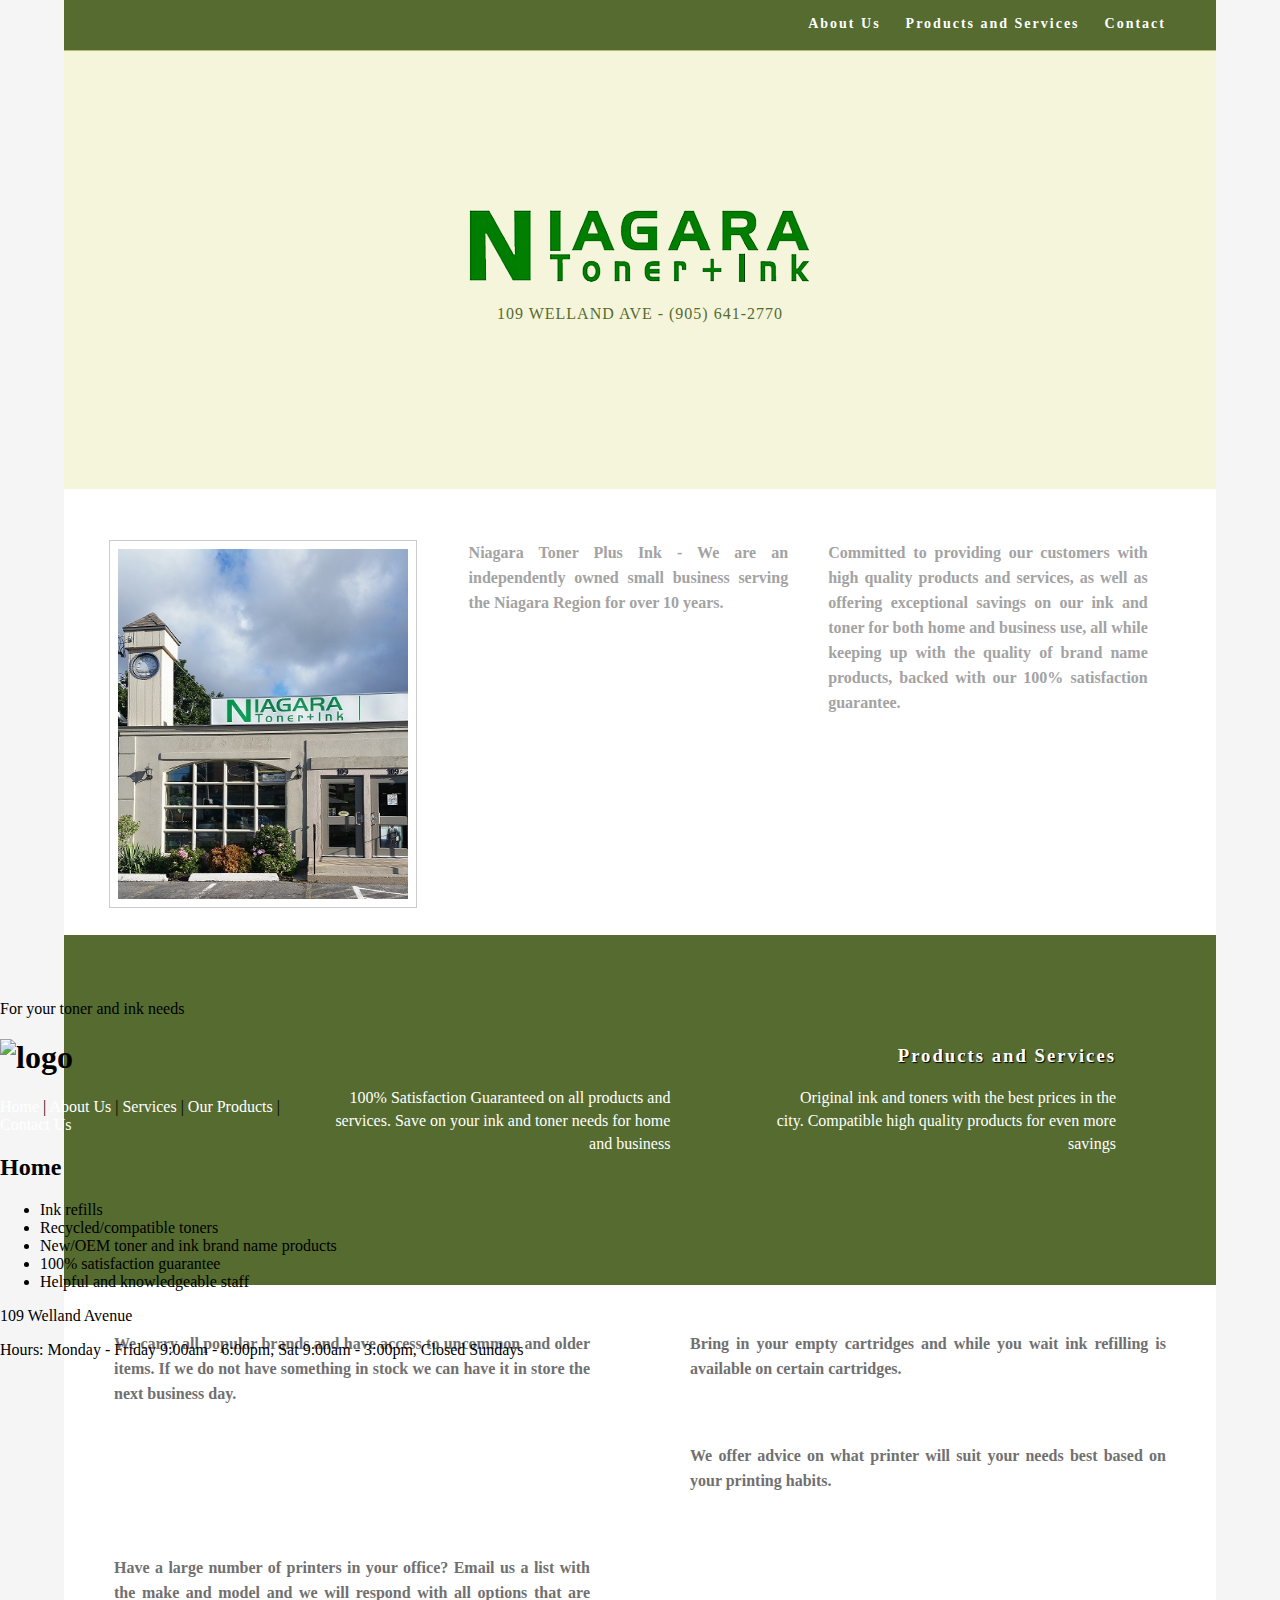
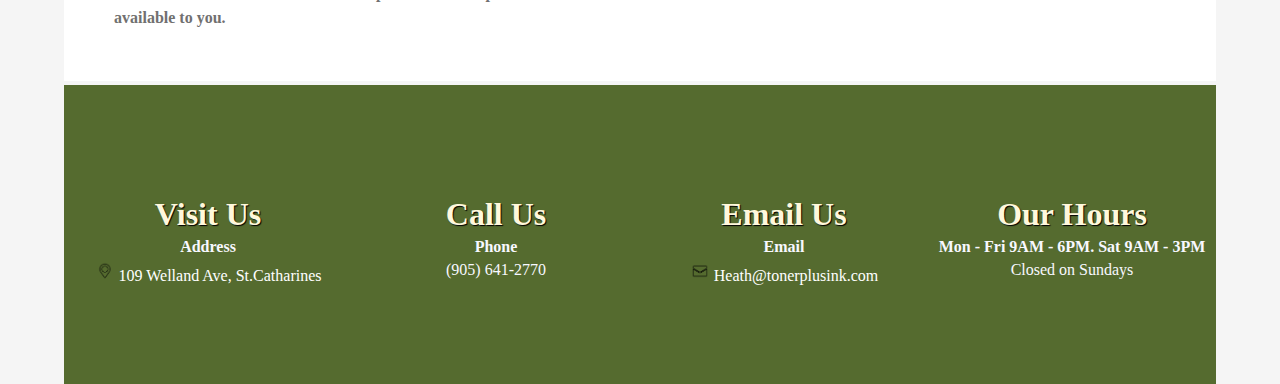
==== index.html @ 744c9a88 "update 2" ====
<!doctype html>
<html lang="en-US">
<head>
<meta charset="utf-8">
<meta http-equiv="X-UA-Compatible" content="IE=edge">
<meta name="viewport" content="width=device-width, initial-scale=1">
<title>Niagara Toner Plus Ink</title>
<link href="css/singlePageTemplate.css" rel="stylesheet" type="text/css">
<script>var __adobewebfontsappname__="dreamweaver"</script>
<script src="http://use.edgefonts.net/source-sans-pro:n2:default.js" type="text/javascript"></script>

      <script src="https://oss.maxcdn.com/html5shiv/3.7.2/html5shiv.min.js"></script>
      <script src="https://oss.maxcdn.com/respond/1.4.2/respond.min.js"></script>
    
</head>
<body>


<div class="container"> 
  <header> 
<nav>
   

      <ul>
        <li><a href="#hero">About Us</a></li>
        <li><a href="#about">Products and Services</a></li>
        <li> <a href="#contact">Contact</a></li>
       </ul>
    </nav>
 </header>  

 
  <section class="hero" id="hero">
    <h1 class="hero_header"><img alt="Niagara Toner Plus Ink Logo" src="niagaratonerplusinklogo.png"></h1>
    <p class="tagline">109 Welland Ave - (905) 641-2770</p>
  </section>
  

  <section class="about" id="about">
    
    <p class="text_column"> <img src="niagaratonerstorefront.jpg" alt="Niagara Toner Plus Ink Store Front" 

width="290" height="350" class="cards"/> </p>
    <p class="text_column">Niagara Toner Plus Ink - We are an independently owned small business serving the 

Niagara Region for over 10 years.</p>
    <p class="text_column">Committed to providing our customers with high quality products and services, as well 

as offering exceptional savings on our ink and toner for both home and business use, all while keeping up with the 

quality of brand name products, backed with our 100% satisfaction guarantee.</p>
  </section>
  
 
  <section class="banner">
    <h3 class="parallax">Products and Services</h3>
    <p class="parallax_description">Original ink and toners with the best prices in the city. Compatible high 

quality products for even more savings</p>
 <p class="parallax_description">100% Satisfaction Guaranteed on all products and services. Save on your ink and 

toner needs for home and business</p>
  </section>
  
  <footer>
    <article class="footer_column">
    
      <p>We carry all popular brands and have access to uncommon and older items. If we do not have something in 

stock we can have it in store the next business day.</p>
    </article>

<article class="footer_column">
    
      <p>Bring in your empty cartridges and while you wait ink refilling is available on certain cartridges. </p>
    </article>

<article class="footer_column">
     
      <p>We offer advice on what printer will suit your needs best based on your printing habits. </p>
    </article>

<article class="footer_column">
   
      <p>Have a large number of printers in your office? Email us a list with the make and model and we will 

respond with all options that are available to you. </p>
    </article>


</footer>
  
  <section class="footer_banner" id="contact">
  <div class="gallery">
    <div class="thumbnail">
      <h1 class="stats">Visit Us</h1>
      <h4>Address</h4>
      <p> <img src="place.png" alt="map and location marker" height="20" width="20"> <a href="https://goo.gl/maps/6AFnDfS4HC52">109 Welland Ave, St.Catharines</a></p>
    </div>
    <div class="thumbnail">
      <h1 class="stats">Call Us</h1>
      <h4>Phone</h4>
      <p>(905) 641-2770</p>
    </div>
    <div class="thumbnail">
      <h1 class="stats">Email Us</h1>
      <h4>Email</h4>
      <p> <img src="mail2.png" alt="email envelope icon" height="20" width="20"> <a href="mailto:Heath@tonerplusink.com">Heath@tonerplusink.com</a></p>
    </div>
    <div class="thumbnail">
      <h1 class="stats">Our Hours</h1>
      <h4>Mon - Fri 9AM - 6PM. Sat 9AM - 3PM</h4>
      <p>Closed on Sundays</p>
    </div>
  </div>
  </section>
  </div>

<div id="container">
<div id="info">For your toner and ink needs</div>
<div id="header"><h1><img src="logo.jpg" alt="logo" width="840" height="100"/></h1></div>
<div id="links"> <a href="index.html">Home</a> |  <a href="about.html">About Us </a> |  <a href="services.html">Services</a> |  <a href="products.html">Our Products </a> |  <a href="contact.html">Contact Us</a></div>
<div id="maincontent">
<h2>Home</h2>
<ul>
<li> Ink refills</li>
<li> Recycled/compatible toners</li>
<li> New/OEM toner and ink brand name products</li> 
<li>100% satisfaction guarantee</li>
<li> Helpful and knowledgeable staff </li>
</ul>
<p>109 Welland Avenue</p>
<p>Hours: Monday - Friday 9:00am - 6:00pm, Sat 9:00am - 3:00pm, Closed Sundays</p>
</div>
<div id="footer">
</div>
</div>

</body>
</html>
---- css/singlePageTemplate.css ----
@charset "UTF-8";
/* Body */

body {
    font-family: source-sans-pro;
    background-image: url("soft_wallpaper.png");
    background-color: #F5F5F5;
    margin-top: 0px;
    margin-right: 0px;
    margin-bottom: 0px;
    margin-left: 0px;
    font-style: normal;
    font-weight: 200;
}
/* Container */

.container {
    width: 90%;
    margin-left: auto;
    margin-right: auto;
    height: 1000px;
    background-color: #FFFFFF;
}
/* Navigation */

header {
    width: 100%;
    height: 5%;
    background-color: #556B2F;
    border-bottom: 1px solid #BDB76B;
}
nav {
    float: right;
    width: 50%;
    text-align: right;
    margin-right: 25px;
}
header nav ul {
    list-style: none;
    float: right;
}
nav ul li {
    float: left;
    color: #FFFFFF;
    font-size: 14px;
    text-align: left;
    margin-right: 25px;
    letter-spacing: 2px;
    font-weight: bold;
    transition: all 0.3s linear;
}
a:link {
    color: #FFFFFF;
    text-decoration: none;
}
/* visited link */

a:visited {
    color: #FFFFFF;
}
/* mouse over link */

a:hover {
    color: #DEB887;
}
/* selected link */

a:active {
    color: #DEB887;
}
.hero_header {
    color: #FFFFFF;
    text-align: center;
    margin-top: 0px;
    margin-right: 0px;
    margin-bottom: 0px;
    margin-left: 0px;
    letter-spacing: 4px;
}
/* Hero Section */

.hero {
    background-image: url("sprinkles.png");
    background-color: #F5F5DC;
    padding-top: 150px;
    padding-bottom: 150px;
}
.light {
    font-weight: bold;
    color: #717070;
}
.tagline {
    text-align: center;
    color: #556B2F;
    margin-top: 4px;
    font-weight: lighter;
    text-transform: uppercase;
    letter-spacing: 1px;
}
/* About Section */

.text_column {
    width: 29%;
    text-align: justify;
    line-height: 25px;
    float: left;
    padding-left: 20px;
    padding-right: 20px;
    color: #A3A3A3;
    font-weight: bold;
}
.about {
    padding-left: 25px;
    padding-right: 25px;
    padding-top: 35px;
    display: inline-block;
    background-color: #FFFFFF;
    margin-top: 0px;
}
/* Stats Gallery */

.stats {
    color: #717070;
    margin-bottom: 5px;
    color: #FFF8DC;
    text-shadow: 1px 1px 1px #000
}
.gallery {
    clear: both;
    display: inline-block;
    width: 100%;
    background-color: #556B2F;
    /* [disabled]min-width: 400px;
*/
    
    padding-bottom: 35px;
    padding-top: 0px;
    margin-top: -5px;
    margin-bottom: 0px;
}
.thumbnail {
    width: 25%;
    text-align: center;
    float: left;
    margin-top: 35px;
}
.gallery .thumbnail h4 {
    margin-top: 5px;
    margin-right: 5px;
    margin-bottom: 5px;
    margin-left: 5px;
    color: #F8F8FF;
}
.gallery .thumbnail p {
    margin-top: 0px;
    margin-right: 0px;
    margin-bottom: 0px;
    margin-left: 0px;
    color: #F8F8FF;
}
/* Parallax Section */

.banner {
    background-color: #556B2F;
    background-image: url(../images/parallax.png);
    height: 350px;
    background-attachment: fixed;
    background-size: cover;
    background-repeat: no-repeat;
}
.parallax {
    color: #FFFFFF;
    text-align: right;
    padding-right: 100px;
    padding-top: 110px;
    letter-spacing: 2px;
    margin-top: 0px;
    text-shadow: 1px 1px 1px #000
}
.parallax_description {
    color: #FFFFFF;
    text-align: right;
    padding-right: 100px;
    width: 30%;
    float: right;
    font-weight: lighter;
    line-height: 23px;
    margin-top: 0px;
    margin-right: 0px;
    margin-bottom: 0px;
    margin-left: 0px;
}
.cards {
    background-color: #BDB76B;
    padding: 8px;
    border: solid;
    border-color: #CCCCCC;
    border-width: 1px 1px 1px;
    background-color: white;
}
/* More info */

footer {
    background-color: #FFFFFF;
    padding-bottom: 35px;
}
.footer_column {
    width: 50%;
    text-align: center;
    padding-top: 30px;
    float: left;
}
footer .footer_column h3 {
    color: #B3B3B3;
    text-align: center;
}
footer .footer_column p {
    color: #717070;
    background-color: #FFFFFF;
}
footer .footer_column p {
    padding-left: 30px;
    padding-right: 30px;
    text-align: justify;
    line-height: 25px;
    font-weight: lighter;
    margin-left: 20px;
    margin-right: 20px;
    font-weight: bold;
}
.copyright {
    text-align: center;
    padding-top: 20px;
    padding-bottom: 20px;
    background-color: #556B2F;
    color: #FFFFFF;
    text-transform: uppercase;
    font-weight: lighter;
    letter-spacing: 2px;
    border-top-width: 2px;
}
.footer_banner {
    background-color: #556B2F;
    padding-top: 60px;
    padding-bottom: 60PX;
    margin-bottom: 0px;
    background-image: url(../images/pattern.png);
    background-repeat: repeat;
}
footer {
    display: inline-block;
}
.hidden {
    display: none;
}
/* Mobile */

@media (max-width: 320px) {
    .logo {
        width: 100%;
        text-align: center;
        margin-top: 13px;
        margin-right: 0px;
        margin-bottom: 0px;
        margin-left: 0px;
    }
    .container header nav {
        margin-top: 0px;
        margin-right: 0px;
        margin-bottom: 0px;
        margin-left: 0px;
        width: 100%;
        float: none;
        display: none;
    }
    header nav ul {} nav ul li {
        margin-top: 0px;
        margin-right: 0px;
        margin-bottom: 0px;
        margin-left: 0px;
        width: 100%;
        text-align: center;
    }
    .text_column {
        width: 100%;
        text-align: justify;
        padding-top: 0px;
        padding-right: 0px;
        padding-bottom: 0px;
        padding-left: 0px;
    }
    .thumbnail {
        width: 100%;
    }
    .footer_column {
        width: 100%;
        margin-top: 0px;
    }
    .parallax {
        text-align: center;
        margin-top: 0px;
        margin-right: 0px;
        margin-bottom: 0px;
        margin-left: 0px;
        padding-top: 40%;
        padding-right: 0px;
        padding-bottom: 0px;
        padding-left: 0px;
        width: 100%;
        font-size: 18px;
    }
    .parallax_description {
        padding-top: 0px;
        padding-right: 0px;
        padding-bottom: 0px;
        padding-left: 0px;
        width: 90%;
        margin-top: 25px;
        margin-right: 0px;
        margin-bottom: 0px;
        margin-left: 12px;
        float: none;
        text-align: center;
    }
    .banner {
        background-color: #2D9AB7;
        background-image: none;
    }
    .tagline {
        margin-top: 20px;
        line-height: 22px;
    }
    .hero_header {
        padding-left: 10px;
        padding-right: 10px;
        line-height: 22px;
        text-align: center;
    }
}
/* Small Tablets */

@media (min-width: 321px)and (max-width: 767px) {
    .logo {
        width: 100%;
        text-align: center;
        margin-top: 13px;
        margin-right: 0px;
        margin-bottom: 0px;
        margin-left: 0px;
        color: #043745;
    }
    .container header nav {
        margin-top: 0px;
        margin-right: 0px;
        margin-bottom: 0px;
        margin-left: 0px;
        width: 100%;
        float: none;
        overflow: auto;
        display: inline-block;
        background: #52bad5;
    }
    header nav ul {
        padding: 0px;
        float: none;
    }
    nav ul li {
        margin-top: 0px;
        margin-right: 0px;
        margin-bottom: 0px;
        margin-left: 0px;
        width: 100%;
        text-align: center;
        padding-top: 8px;
        padding-bottom: 8px;
    }
    .text_column {
        width: 100%;
        text-align: left;
        padding-top: 0px;
        padding-right: 0px;
        padding-bottom: 0px;
        padding-left: 0px;
    }
    .thumbnail {
        width: 100%;
    }
    .footer_column {
        width: 100%;
        margin-top: 0px;
    }
    .parallax {
        text-align: center;
        margin-top: 0px;
        margin-right: 0px;
        margin-bottom: 0px;
        margin-left: 0px;
        padding-top: 40%;
        padding-right: 0px;
        padding-bottom: 0px;
        padding-left: 0px;
        width: 100%;
        font-size: 18px;
    }
    .parallax_description {
        padding-top: 0px;
        padding-right: 0px;
        padding-bottom: 0px;
        padding-left: 0px;
        margin-top: 30%;
        margin-right: 0px;
        margin-bottom: 0px;
        margin-left: 0px;
        float: none;
        width: 100%;
        text-align: center;
    }
    .thumbnail {
        width: 50%;
    }
    .parallax {
        margin-top: 0px;
        margin-right: 0px;
        margin-bottom: 0px;
        margin-left: 0px;
        padding-right: 0px;
        padding-bottom: 0px;
        padding-left: 0px;
        padding-top: 20%;
    }
    .parallax_description {
        margin-top: 0px;
        margin-right: 0px;
        margin-bottom: 0px;
        margin-left: 0px;
        width: 100%;
        padding-top: 30px;
    }
    .banner {
        padding-left: 20px;
        padding-right: 20px;
    }
    .footer_column {
        width: 100%;
    }
}
/* Small Desktops */

@media (min-width: 768px) and (max-width: 1096px) {
    .text_column {
        width: 100%;
    }
    .thumbnail {
        width: 50%;
    }
    .text_column {
        width: 100%;
        margin-top: 0px;
        margin-right: 0px;
        margin-bottom: 0px;
        margin-left: 0px;
        padding-top: 0px;
        padding-right: 0px;
        padding-bottom: 0px;
        padding-left: 0px;
    }
    .banner {
        margin-top: 0px;
        padding-top: 0px;
    }
}
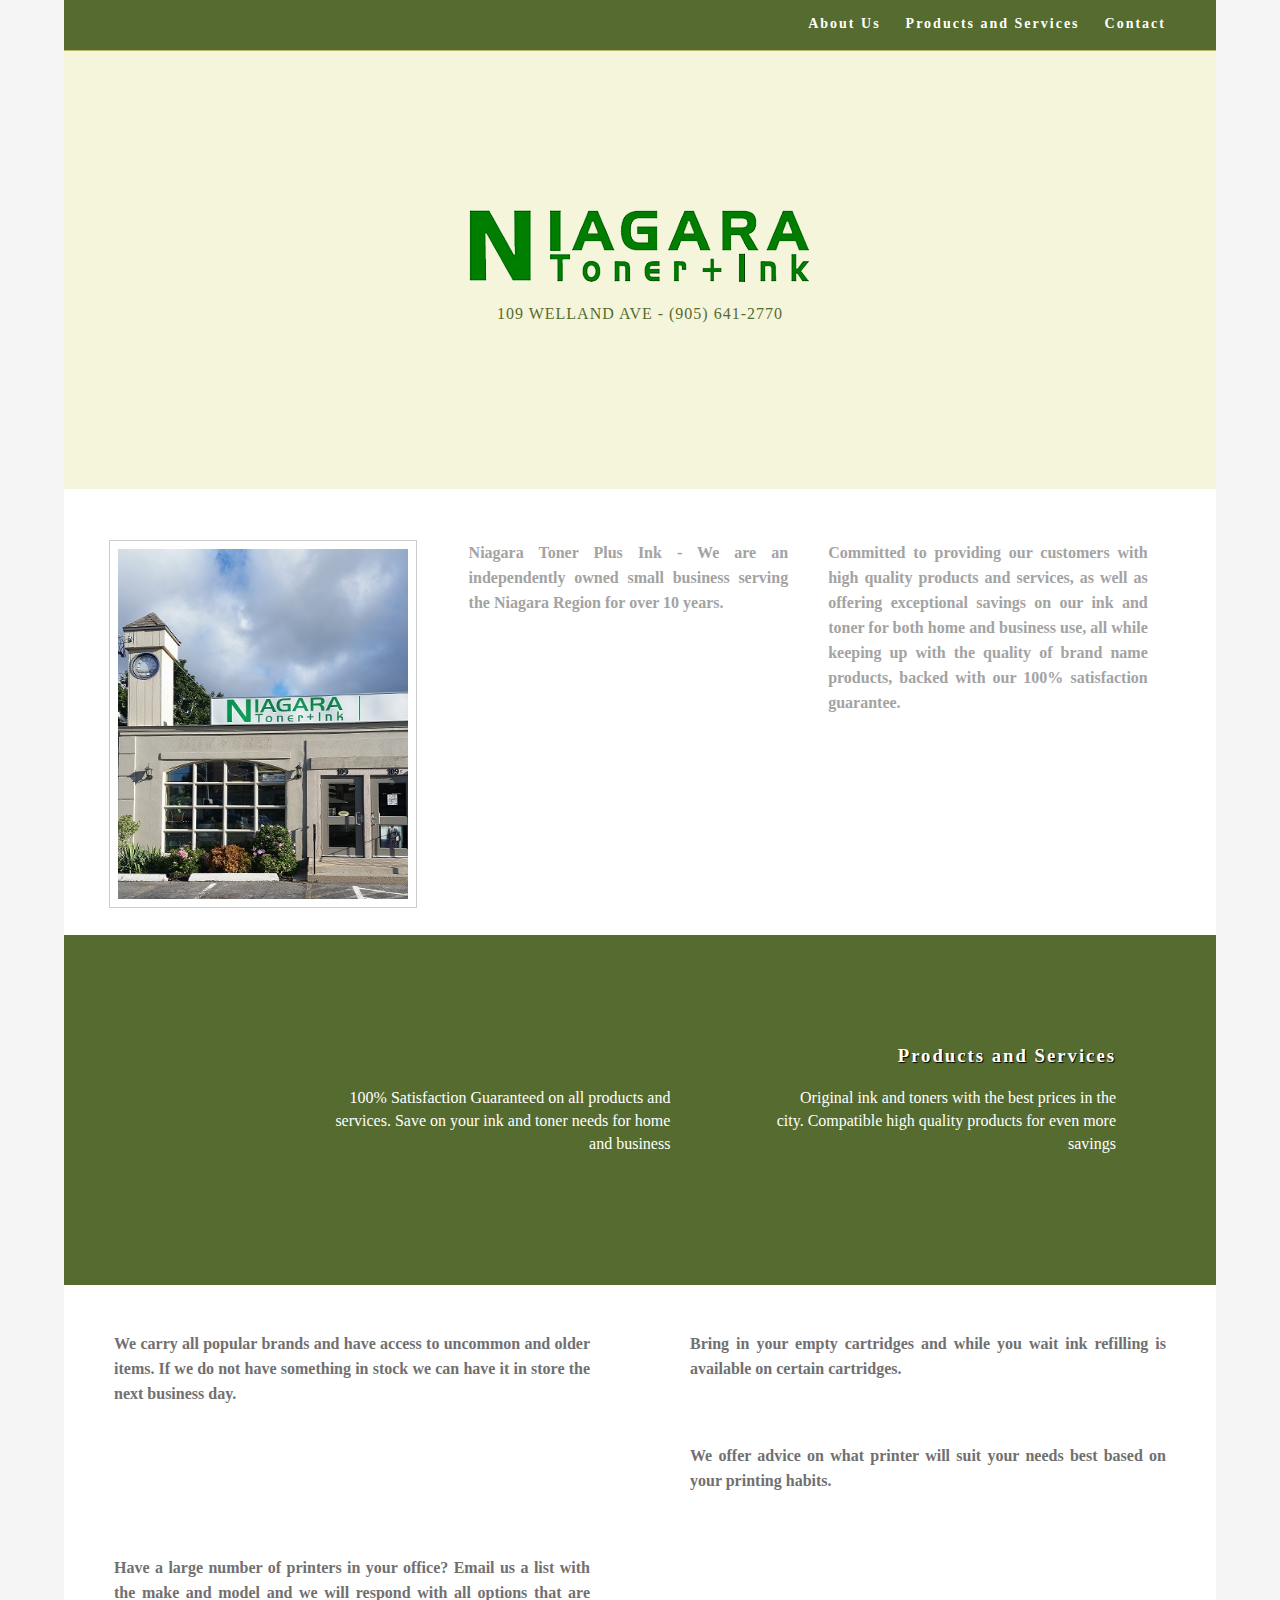
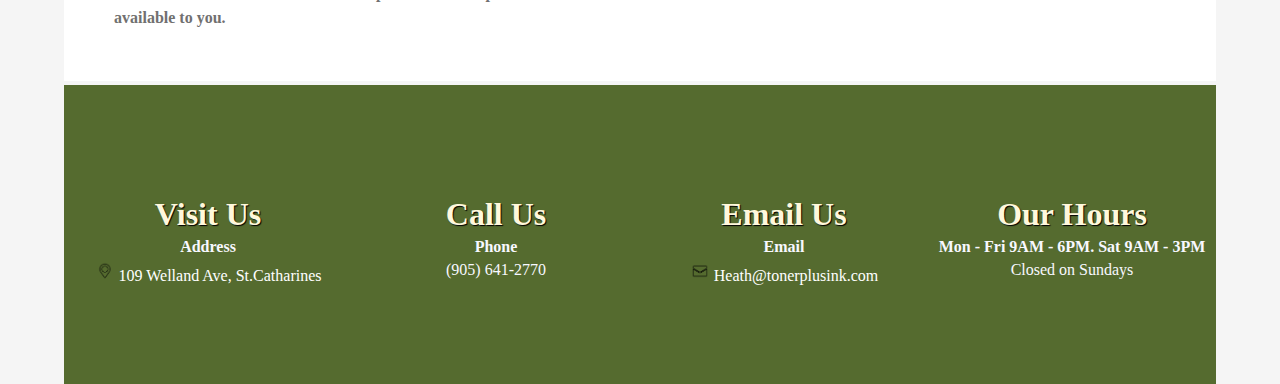
==== commit b09e53ab: "update 3" ====
--- a/index.html
+++ b/index.html
@@ -116,25 +116,4 @@
   </section>
   </div>
 
-<div id="container">
-<div id="info">For your toner and ink needs</div>
-<div id="header"><h1><img src="logo.jpg" alt="logo" width="840" height="100"/></h1></div>
-<div id="links"> <a href="index.html">Home</a> |  <a href="about.html">About Us </a> |  <a href="services.html">Services</a> |  <a href="products.html">Our Products </a> |  <a href="contact.html">Contact Us</a></div>
-<div id="maincontent">
-<h2>Home</h2>
-<ul>
-<li> Ink refills</li>
-<li> Recycled/compatible toners</li>
-<li> New/OEM toner and ink brand name products</li> 
-<li>100% satisfaction guarantee</li>
-<li> Helpful and knowledgeable staff </li>
-</ul>
-<p>109 Welland Avenue</p>
-<p>Hours: Monday - Friday 9:00am - 6:00pm, Sat 9:00am - 3:00pm, Closed Sundays</p>
-</div>
-<div id="footer">
-</div>
-</div>
 
-</body>
-</html>
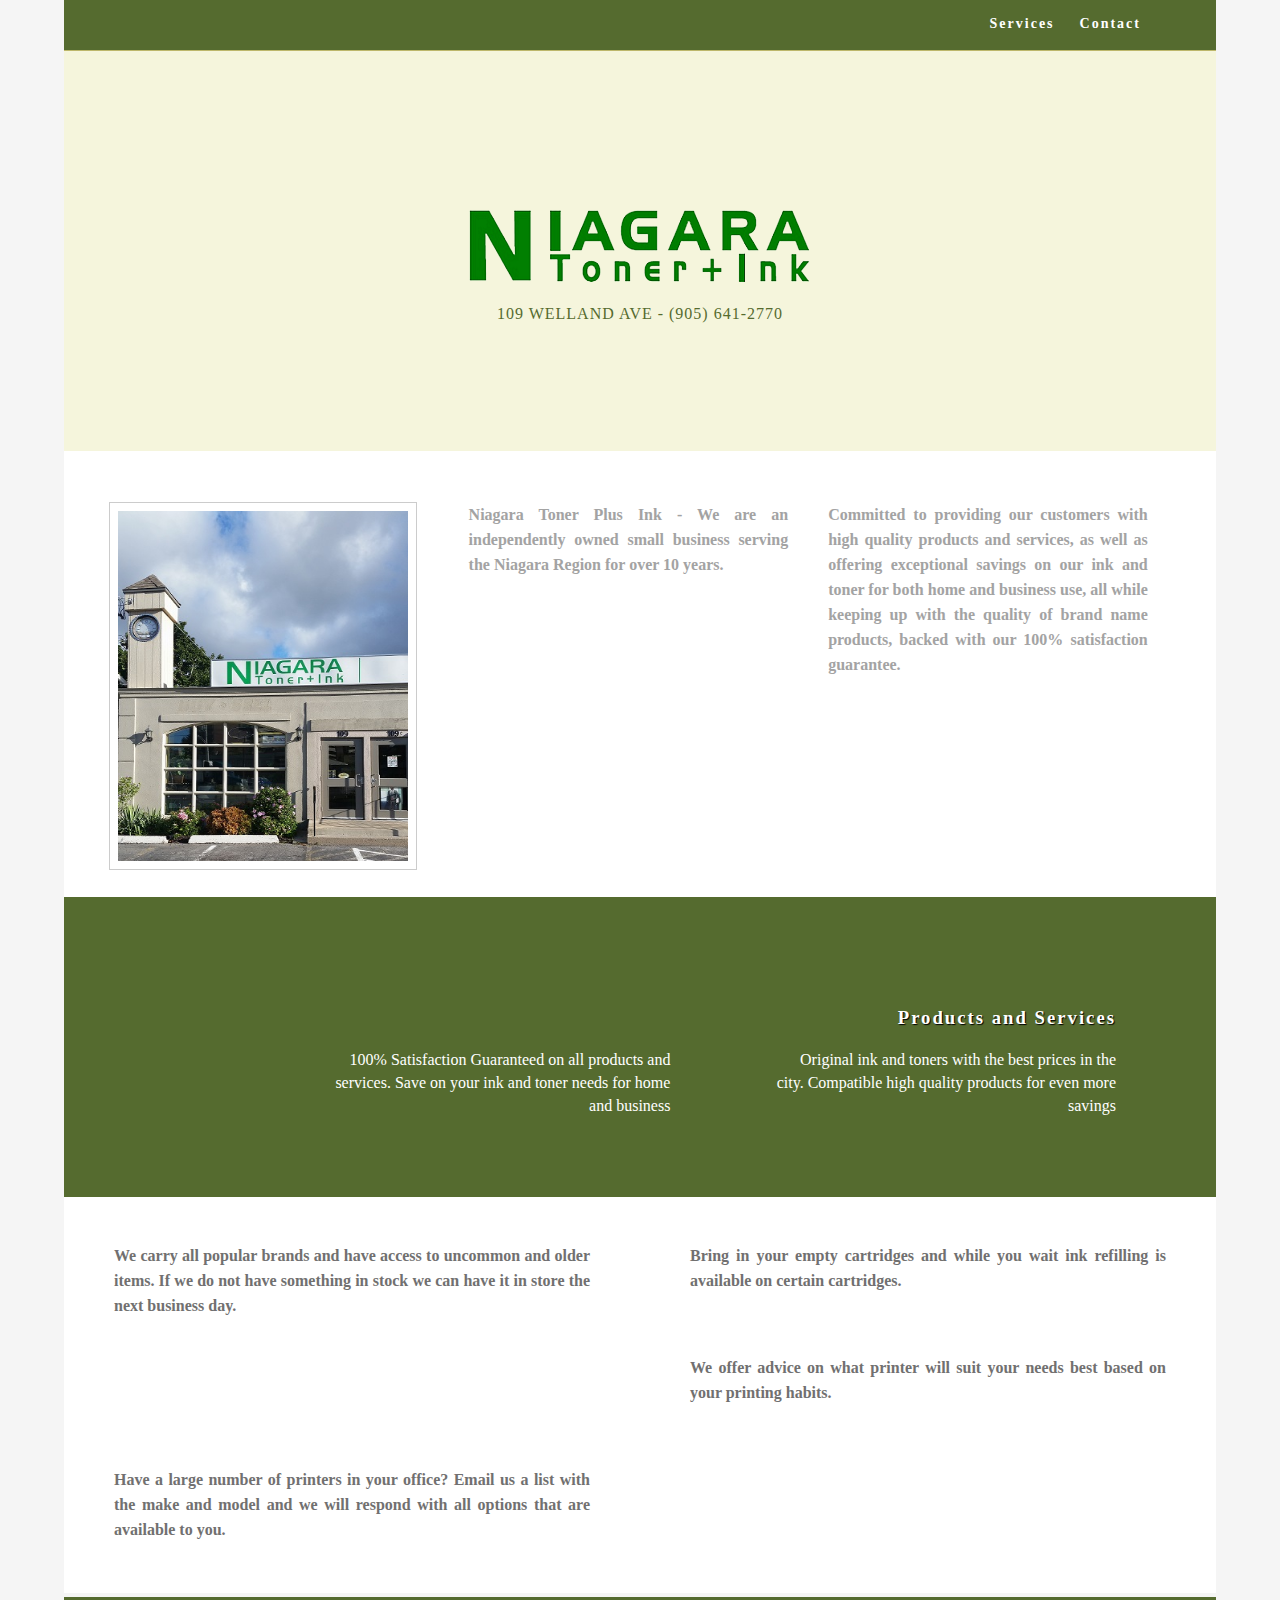
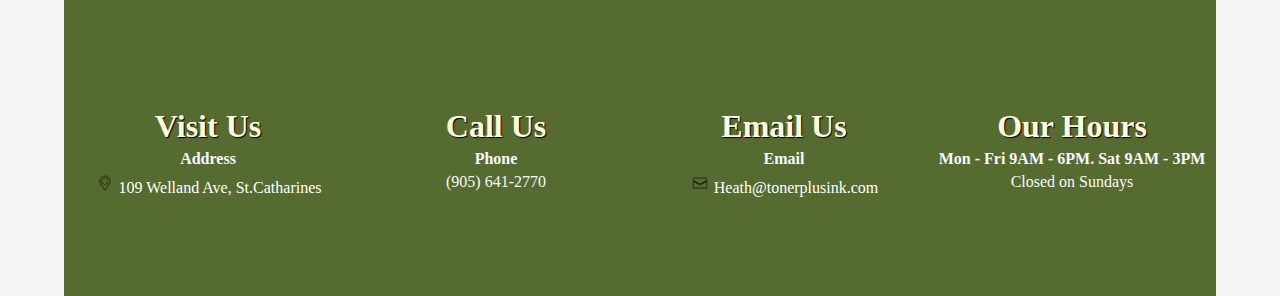
==== commit 3ff57876: "code changes" ====
--- a/index.html
+++ b/index.html
@@ -22,8 +22,8 @@
    
 
       <ul>
-        <li><a href="#hero">About Us</a></li>
-        <li><a href="#about">Products and Services</a></li>
+        <li><a href="#hero"></a></li>
+        <li><a href="#about">Services</a></li>
         <li> <a href="#contact">Contact</a></li>
        </ul>
     </nav>
@@ -52,13 +52,12 @@
   </section>
   
  
-  <section class="banner">
+ <section class="banner">
     <h3 class="parallax">Products and Services</h3>
     <p class="parallax_description">Original ink and toners with the best prices in the city. Compatible high 
 
 quality products for even more savings</p>
  <p class="parallax_description">100% Satisfaction Guaranteed on all products and services. Save on your ink and 
-
 toner needs for home and business</p>
   </section>
   
--- a/css/singlePageTemplate.css
+++ b/css/singlePageTemplate.css
@@ -80,8 +80,8 @@
 /* Hero Section */
 
 .hero {
-    background-image: url("sprinkles.png");
     background-color: #F5F5DC;
+height: 100px;
     padding-top: 150px;
     padding-bottom: 150px;
 }
@@ -163,7 +163,7 @@
 .banner {
     background-color: #556B2F;
     background-image: url(../images/parallax.png);
-    height: 350px;
+    height: 300px;
     background-attachment: fixed;
     background-size: cover;
     background-repeat: no-repeat;
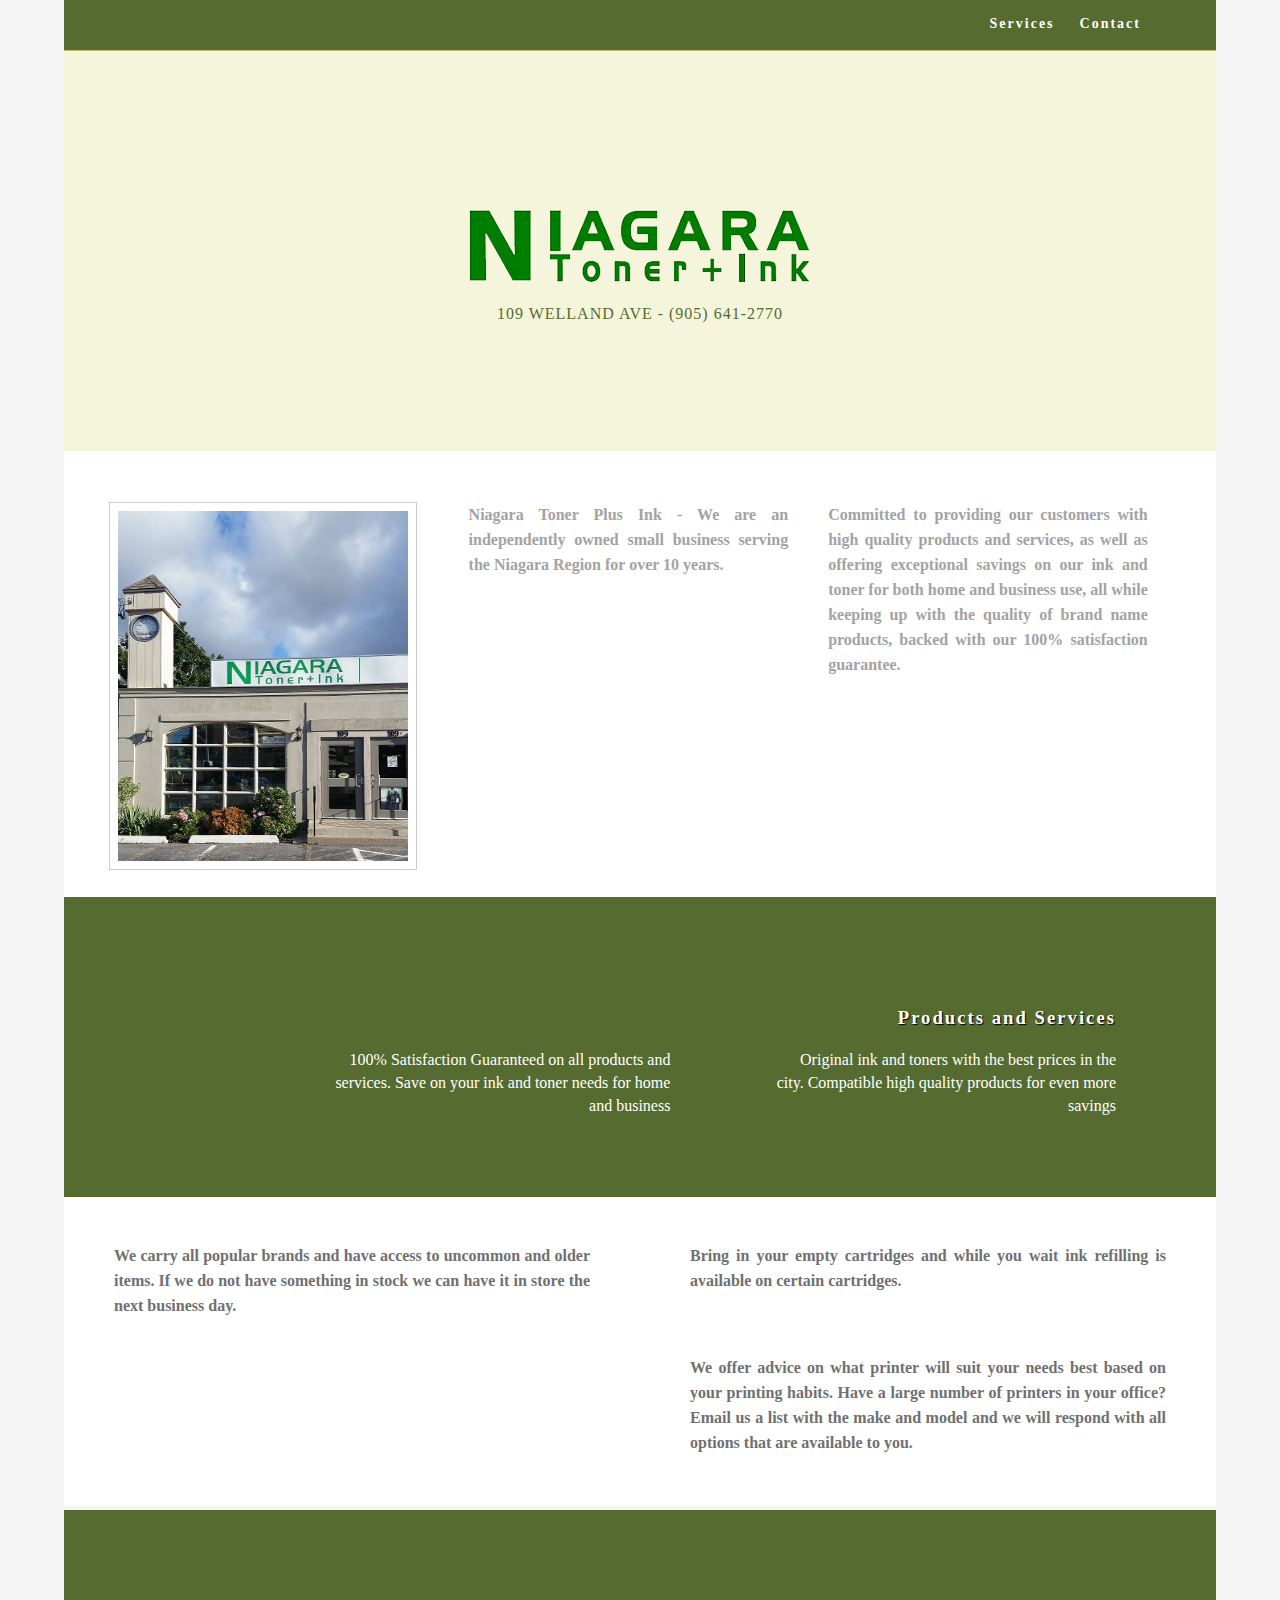
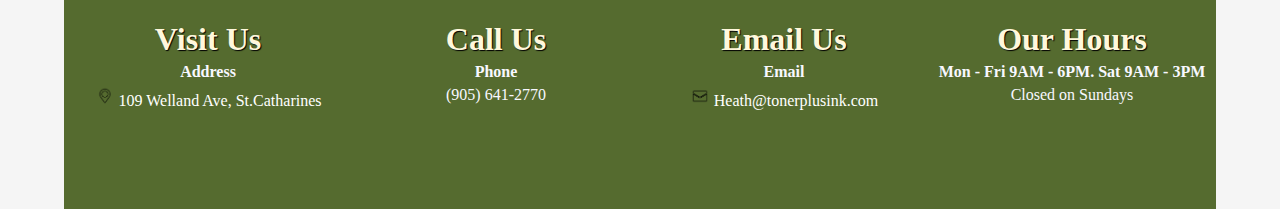
==== commit 0e6f2f14: "updates" ====
--- a/index.html
+++ b/index.html
@@ -23,7 +23,7 @@
 
       <ul>
         <li><a href="#hero"></a></li>
-        <li><a href="#about">Services</a></li>
+        <li><a href="#banner">Services</a></li>
         <li> <a href="#contact">Contact</a></li>
        </ul>
     </nav>
@@ -52,7 +52,7 @@
   </section>
   
  
- <section class="banner">
+ <section class="banner" id="banner">
     <h3 class="parallax">Products and Services</h3>
     <p class="parallax_description">Original ink and toners with the best prices in the city. Compatible high 
 
@@ -76,16 +76,8 @@
 
 <article class="footer_column">
      
-      <p>We offer advice on what printer will suit your needs best based on your printing habits. </p>
+      <p>We offer advice on what printer will suit your needs best based on your printing habits. Have a large number of printers in your office? Email us a list with the make and model and we will respond with all options that are available to you. </p>
     </article>
-
-<article class="footer_column">
-   
-      <p>Have a large number of printers in your office? Email us a list with the make and model and we will 
-
-respond with all options that are available to you. </p>
-    </article>
-
 
 </footer>
   
--- a/css/singlePageTemplate.css
+++ b/css/singlePageTemplate.css
@@ -265,6 +265,7 @@
         margin-left: 0px;
     }
     .container header nav {
+        background-color: #556B2F;
         margin-top: 0px;
         margin-right: 0px;
         margin-bottom: 0px;
@@ -350,6 +351,7 @@
         color: #043745;
     }
     .container header nav {
+        background-color: #556B2F;
         margin-top: 0px;
         margin-right: 0px;
         margin-bottom: 0px;
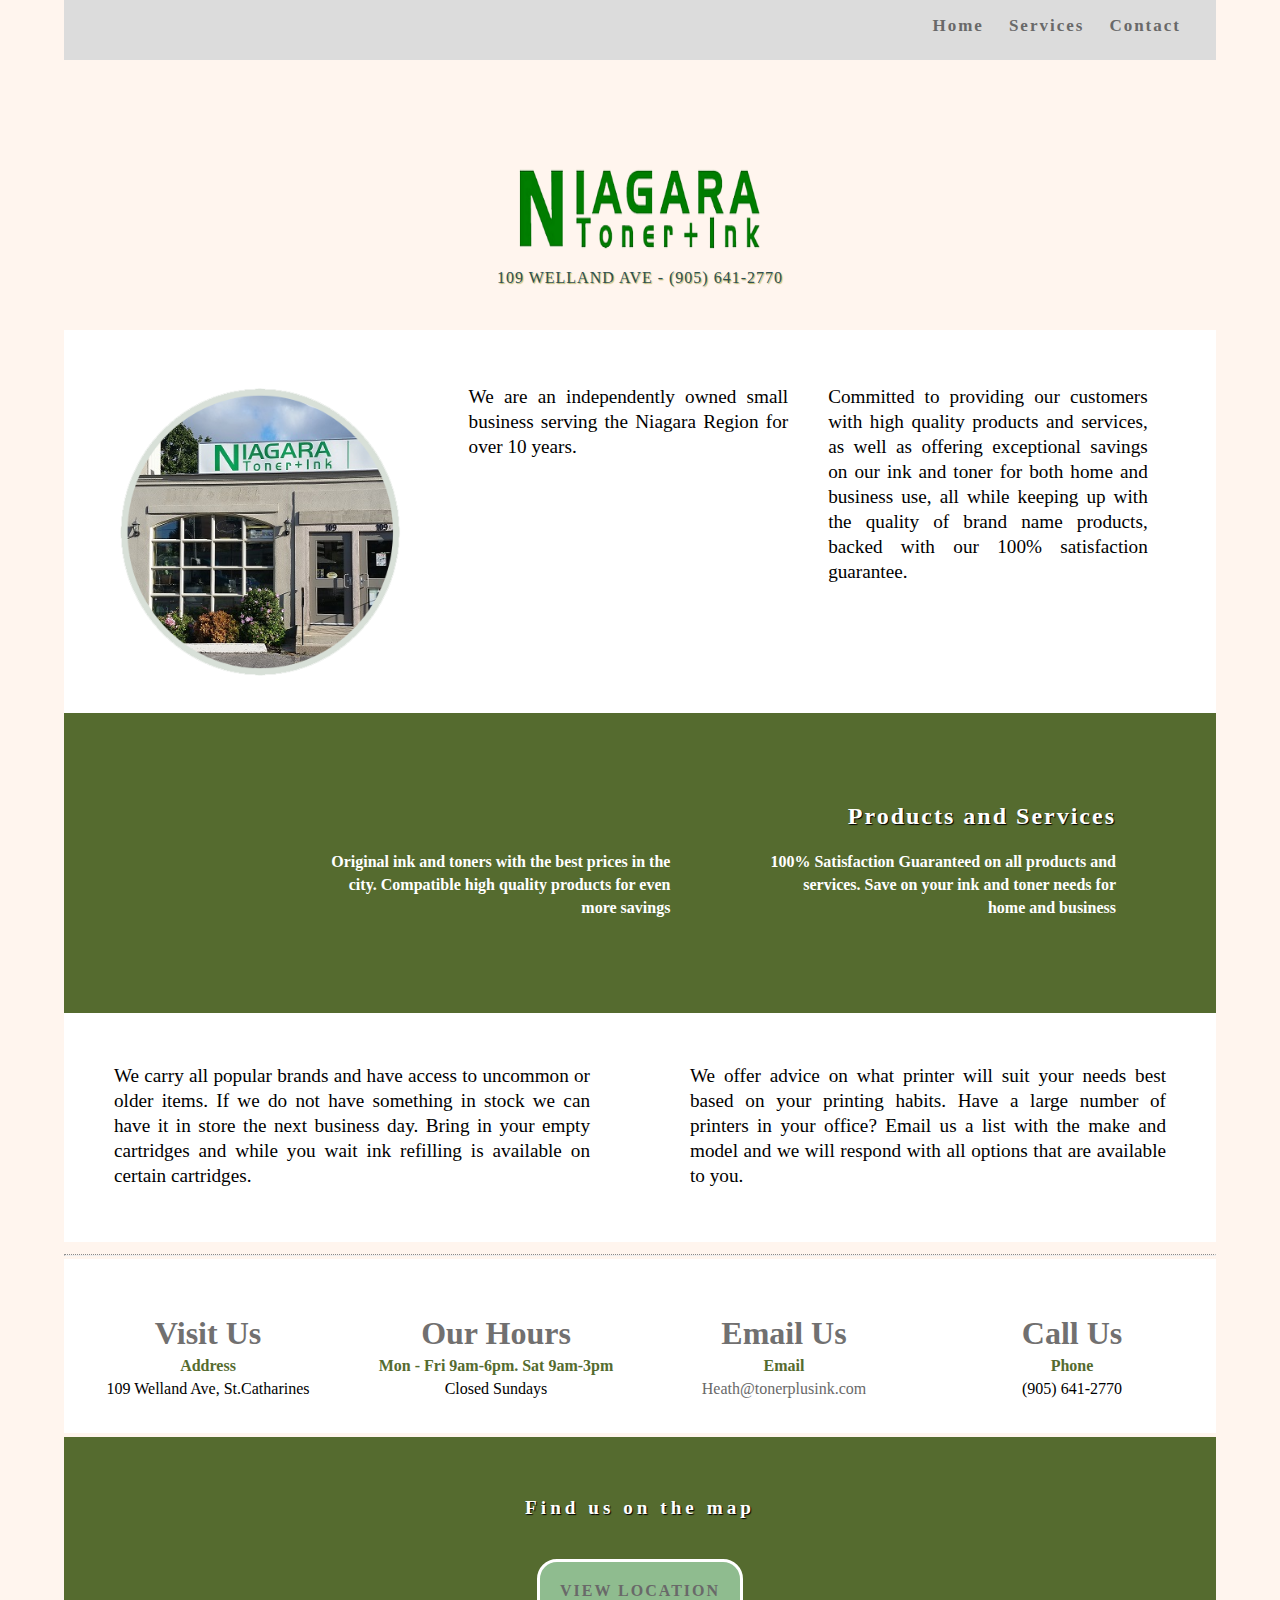
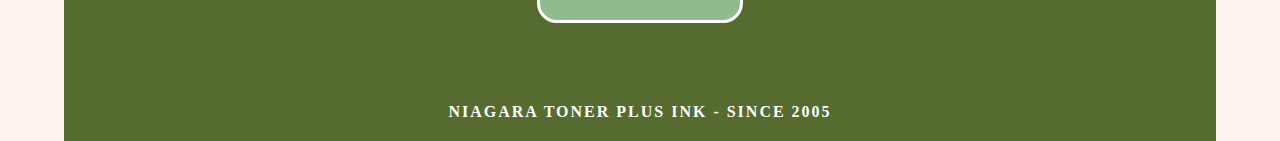
==== commit f78efc9b: "new update" ====
--- a/index.html
+++ b/index.html
@@ -8,103 +8,88 @@
 <link href="css/singlePageTemplate.css" rel="stylesheet" type="text/css">
 <script>var __adobewebfontsappname__="dreamweaver"</script>
 <script src="http://use.edgefonts.net/source-sans-pro:n2:default.js" type="text/javascript"></script>
-
-      <script src="https://oss.maxcdn.com/html5shiv/3.7.2/html5shiv.min.js"></script>
-      <script src="https://oss.maxcdn.com/respond/1.4.2/respond.min.js"></script>
-    
+          <script src="https://oss.maxcdn.com/html5shiv/3.7.2/html5shiv.min.js"></script>
+          <script src="https://oss.maxcdn.com/respond/1.4.2/respond.min.js"></script>
+   
 </head>
 <body>
+<div class="container"> 
+   <header> 
+    <nav>
+      <ul>
+        <li><a href="#hero">Home</a></li>
+        <li><a href="#about">Services</a></li>
+        <li> <a href="#contact">Contact</a></li>
+      </ul>
+    </nav>
+ </header>
+  
+  <section class="hero">
+<div id="hero"></div>
+   <h2 class="hero_header"><img src="niagaratonerplusinklogo.png" alt="Niagara Toner Plus Ink" style="width:250px;height:100px;"></h2>
+    <p class="tagline">109 WELLAND AVE - (905) 641-2770</p>
+  </section>
+ 
+  <section class="about">
+    <h2 class="hidden">About</h2>
+<p class="text_column"><img src="niagaratonerstore.png" alt="Niagara Toner Plus Ink Store Front" style="width:300px;height:300px;"> </p>
 
+    <p class="text_column">We are an independently owned small business serving the Niagara Region for over 10 years. </p>
+    <p class="text_column">Committed to providing our customers with high quality products and services, as well as offering exceptional savings on our ink and toner for both home and business use, all while keeping up with the quality of brand name products, backed with our 100% satisfaction guarantee. </p>
+    </section>
 
-<div class="container"> 
-  <header> 
-<nav>
-   
+   <section class="banner">
+<div id="about"></div>
+    <h2 class="parallax">Products and Services</h2>
 
-      <ul>
-        <li><a href="#hero"></a></li>
-        <li><a href="#banner">Services</a></li>
-        <li> <a href="#contact">Contact</a></li>
-       </ul>
-    </nav>
- </header>  
-
- 
-  <section class="hero" id="hero">
-    <h1 class="hero_header"><img alt="Niagara Toner Plus Ink Logo" src="niagaratonerplusinklogo.png"></h1>
-    <p class="tagline">109 Welland Ave - (905) 641-2770</p>
-  </section>
-  
-
-  <section class="about" id="about">
-    
-    <p class="text_column"> <img src="niagaratonerstorefront.jpg" alt="Niagara Toner Plus Ink Store Front" 
-
-width="290" height="350" class="cards"/> </p>
-    <p class="text_column">Niagara Toner Plus Ink - We are an independently owned small business serving the 
-
-Niagara Region for over 10 years.</p>
-    <p class="text_column">Committed to providing our customers with high quality products and services, as well 
-
-as offering exceptional savings on our ink and toner for both home and business use, all while keeping up with the 
-
-quality of brand name products, backed with our 100% satisfaction guarantee.</p>
-  </section>
-  
- 
- <section class="banner" id="banner">
-    <h3 class="parallax">Products and Services</h3>
-    <p class="parallax_description">Original ink and toners with the best prices in the city. Compatible high 
-
-quality products for even more savings</p>
- <p class="parallax_description">100% Satisfaction Guaranteed on all products and services. Save on your ink and 
-toner needs for home and business</p>
+    <p class="parallax_description">100% Satisfaction Guaranteed on all products and services. Save on your ink and toner needs for home and business</p>
+    <p class="parallax_description">Original ink and toners with the best prices in the city. Compatible high quality products for even more savings</p>
   </section>
   
   <footer>
     <article class="footer_column">
-    
-      <p>We carry all popular brands and have access to uncommon and older items. If we do not have something in 
-
-stock we can have it in store the next business day.</p>
+      <p>We carry all popular brands and have access to uncommon or older items. If we do not have something in stock we can have it in store the next business day. Bring in your empty cartridges and while you wait ink refilling is available on certain cartridges. </p>
     </article>
-
-<article class="footer_column">
-    
-      <p>Bring in your empty cartridges and while you wait ink refilling is available on certain cartridges. </p>
+    <article class="footer_column">
+      
+<p>We offer advice on what printer will suit your needs best based on your printing habits. Have a large number of printers in your office? Email us a list with the make and model and we will respond with all options that are available to you. </p>
     </article>
-
-<article class="footer_column">
-     
-      <p>We offer advice on what printer will suit your needs best based on your printing habits. Have a large number of printers in your office? Email us a list with the make and model and we will respond with all options that are available to you. </p>
-    </article>
-
-</footer>
-  
-  <section class="footer_banner" id="contact">
+  </footer>
+ 
+<div id="contact"></div>
+<hr class="style">
   <div class="gallery">
     <div class="thumbnail">
       <h1 class="stats">Visit Us</h1>
       <h4>Address</h4>
-      <p> <img src="place.png" alt="map and location marker" height="20" width="20"> <a href="https://goo.gl/maps/6AFnDfS4HC52">109 Welland Ave, St.Catharines</a></p>
+      <p>109 Welland Ave, St.Catharines</p>
+    </div>
+    <div class="thumbnail">
+      <h1 class="stats">Our Hours</h1>
+      <h4>Mon - Fri 9am-6pm. Sat 9am-3pm</h4>
+      <p>Closed Sundays</p>
+    </div>
+    <div class="thumbnail">
+      <h1 class="stats">Email Us</h1>
+      <h4>Email</h4>
+      <p><a href="mailto:Heath@tonerplusink.com">Heath@tonerplusink.com</a></p>
     </div>
     <div class="thumbnail">
       <h1 class="stats">Call Us</h1>
       <h4>Phone</h4>
       <p>(905) 641-2770</p>
     </div>
-    <div class="thumbnail">
-      <h1 class="stats">Email Us</h1>
-      <h4>Email</h4>
-      <p> <img src="mail2.png" alt="email envelope icon" height="20" width="20"> <a href="mailto:Heath@tonerplusink.com">Heath@tonerplusink.com</a></p>
-    </div>
-    <div class="thumbnail">
-      <h1 class="stats">Our Hours</h1>
-      <h4>Mon - Fri 9AM - 6PM. Sat 9AM - 3PM</h4>
-      <p>Closed on Sundays</p>
-    </div>
+   
   </div>
+  <section class="footer_banner">
+    <h2 class="hidden">Footer Banner Section </h2>
+    <p class="hero_header">Find us on the map</p>
+    
+    <div class="button"><a href="https://goo.gl/maps/6AFnDfS4HC52" target="maps">View Location</a></div>
   </section>
-  </div>
+  
+  <div class="copyright"><strong>Niagara Toner Plus Ink - Since 2005</strong></div>
+</div>
 
-
+</body>
+</html>
--- a/css/singlePageTemplate.css
+++ b/css/singlePageTemplate.css
@@ -1,473 +1,539 @@
 @charset "UTF-8";
+
 /* Body */
-
 body {
-    font-family: source-sans-pro;
-    background-image: url("soft_wallpaper.png");
-    background-color: #F5F5F5;
-    margin-top: 0px;
-    margin-right: 0px;
-    margin-bottom: 0px;
-    margin-left: 0px;
-    font-style: normal;
-    font-weight: 200;
-}
+	font-family: source-sans-pro;
+	background-color: #FFF5EE;
+	margin-top: 0px;
+	margin-right: 0px;
+	margin-bottom: 0px;
+	margin-left: 0px;
+	font-style: normal;
+	font-weight: 400;
+}
+
 /* Container */
-
 .container {
-    width: 90%;
-    margin-left: auto;
-    margin-right: auto;
-    height: 1000px;
-    background-color: #FFFFFF;
-}
+	width: 90%;
+	margin-left: auto;
+	margin-right: auto;
+	height: 1000px;
+	background-color: #FFFFFF;
+}
+
 /* Navigation */
-
 header {
-    width: 100%;
-    height: 5%;
-    background-color: #556B2F;
-    border-bottom: 1px solid #BDB76B;
-}
+	width: 100%;
+	height: 6%;
+	background-color: #DCDCDC;
+        
+	
+}
+
 nav {
-    float: right;
-    width: 50%;
-    text-align: right;
-    margin-right: 25px;
-}
+	float: right;
+	width: 50%;
+	text-align: right;
+	margin-right: 10px;
+        background-color: #DCDCDC;
+
+	
+}
+
 header nav ul {
-    list-style: none;
-    float: right;
-}
+	list-style: none;
+	float: right;
+        background-color: #DCDCDC;
+
+
+
+}
+
 nav ul li {
-    float: left;
-    color: #FFFFFF;
-    font-size: 14px;
-    text-align: left;
-    margin-right: 25px;
-    letter-spacing: 2px;
-    font-weight: bold;
-    transition: all 0.3s linear;
-}
+	float: left;
+	color: #000000;
+	font-size: 17px;
+        font-weight: bold;
+        text-align: right;
+	margin-right: 25px;
+	letter-spacing: 2px;
+	transition: all 0.3s linear;
+        background-color: #DCDCDC;
+}
+
+
 a:link {
-    color: #FFFFFF;
-    text-decoration: none;
-}
+       color:  #696969;
+       text-decoration: none;
+}
+
 /* visited link */
-
 a:visited {
-    color: #FFFFFF;
-}
+       color: #696969;
+}
+
 /* mouse over link */
-
 a:hover {
-    color: #DEB887;
-}
+        color: #2F4F4F;
+}
+
 /* selected link */
-
 a:active {
-    color: #DEB887;
-}
+        color: #DEB887;
+}
+
+
 .hero_header {
-    color: #FFFFFF;
-    text-align: center;
-    margin-top: 0px;
-    margin-right: 0px;
-    margin-bottom: 0px;
-    margin-left: 0px;
-    letter-spacing: 4px;
-}
+	color: #FFFFFF;
+	text-align: center;
+	margin-top: 0px;
+	margin-right: 0px;
+	margin-bottom: 0px;
+	margin-left: 0px;
+        letter-spacing: 4px;
+        font-weight: bold;
+        text-shadow: 1px 1px 1px #000;
+        font-size: 120%;
+        
+
+}
+
+hr.style {
+	border-top: 1px dotted #8c8b8b;
+}
+
 /* Hero Section */
-
 .hero {
-    background-color: #F5F5DC;
-height: 100px;
-    padding-top: 150px;
-    padding-bottom: 150px;
-}
+	background-color: #FFF5EE;
+        height: 20px;
+	padding-top: 100px;
+	padding-bottom: 150px;
+
+}
+
 .light {
-    font-weight: bold;
-    color: #717070;
+	font-weight: bold;
+	color: #717070;
 }
 .tagline {
-    text-align: center;
-    color: #556B2F;
-    margin-top: 4px;
-    font-weight: lighter;
-    text-transform: uppercase;
-    letter-spacing: 1px;
-}
+	text-align: center;
+	color: #2F4F4F;
+	margin-top: 4px;
+	text-transform: uppercase;
+	letter-spacing: 1px;
+        text-shadow: 1px 1px 1px #BDB76B;
+
+}
+
 /* About Section */
-
 .text_column {
-    width: 29%;
-    text-align: justify;
-    line-height: 25px;
-    float: left;
-    padding-left: 20px;
-    padding-right: 20px;
-    color: #A3A3A3;
-    font-weight: bold;
-}
+	width: 29%;
+	text-align: justify;
+	line-height: 25px;
+	float: left;
+	padding-left: 20px;
+	padding-right: 20px;
+        font-size: 120%;
+	color: #000000;
+}
+
 .about {
-    padding-left: 25px;
-    padding-right: 25px;
-    padding-top: 35px;
-    display: inline-block;
-    background-color: #FFFFFF;
-    margin-top: 0px;
-}
+	padding-left: 25px;
+	padding-right: 25px;
+	padding-top: 35px;
+	display: inline-block;
+        background-color: #FFFFFF;
+	margin-top: 0px;
+}
+
 /* Stats Gallery */
-
 .stats {
-    color: #717070;
-    margin-bottom: 5px;
-    color: #FFF8DC;
-    text-shadow: 1px 1px 1px #000
-}
+	color: #717070;
+	margin-bottom: 5px;
+}
+
 .gallery {
-    clear: both;
-    display: inline-block;
-    width: 100%;
-    background-color: #556B2F;
-    /* [disabled]min-width: 400px;
+	clear: both;
+	display: inline-block;
+	width: 100%;
+	background-color: #FFFFFF;
+	/* [disabled]min-width: 400px;
 */
-    
-    padding-bottom: 35px;
-    padding-top: 0px;
-    margin-top: -5px;
-    margin-bottom: 0px;
+	padding-bottom: 35px;
+	padding-top: 0px;
+	margin-top: -5px;
+	margin-bottom: 0px;
+
 }
 .thumbnail {
-    width: 25%;
-    text-align: center;
-    float: left;
-    margin-top: 35px;
-}
+	width: 25%;
+	text-align: center;
+	float: left;
+	margin-top: 35px;
+}
+
 .gallery .thumbnail h4 {
-    margin-top: 5px;
-    margin-right: 5px;
-    margin-bottom: 5px;
-    margin-left: 5px;
-    color: #F8F8FF;
+	margin-top: 5px;
+	margin-right: 5px;
+	margin-bottom: 5px;
+	margin-left: 5px;
+	color: #556B2F;
 }
 .gallery .thumbnail p {
-    margin-top: 0px;
-    margin-right: 0px;
-    margin-bottom: 0px;
-    margin-left: 0px;
-    color: #F8F8FF;
-}
+	margin-top: 0px;
+	margin-right: 0px;
+	margin-bottom: 0px;
+	margin-left: 0px;
+	color: #000000;
+}
+
 /* Parallax Section */
-
 .banner {
-    background-color: #556B2F;
-    background-image: url(../images/parallax.png);
-    height: 300px;
-    background-attachment: fixed;
-    background-size: cover;
-    background-repeat: no-repeat;
+	background-color: #556B2F;
+	background-image: url(../images/parallax.png);
+	height: 300px;
+	background-attachment: fixed;
+	background-size: cover;
+	background-repeat: no-repeat;
 }
 .parallax {
-    color: #FFFFFF;
-    text-align: right;
-    padding-right: 100px;
-    padding-top: 110px;
-    letter-spacing: 2px;
-    margin-top: 0px;
-    text-shadow: 1px 1px 1px #000
+	color: #FFFFFF;
+	text-align: right;
+	text-shadow: 1px 1px 1px #000;
+	padding-right: 100px;
+	padding-top: 90px;
+	letter-spacing: 2px;
+	margin-top: 0px;
 }
 .parallax_description {
-    color: #FFFFFF;
-    text-align: right;
-    padding-right: 100px;
-    width: 30%;
-    float: right;
-    font-weight: lighter;
-    line-height: 23px;
-    margin-top: 0px;
-    margin-right: 0px;
-    margin-bottom: 0px;
-    margin-left: 0px;
+	background-color: #556B2F;
+	text-align: right;
+	padding-right: 100px;
+	width: 30%;
+	float: right;
+	font-weight: bold;
+	line-height: 23px;
+	margin-top: 0px;
+	margin-right: 0px;
+	margin-bottom: 0px;
+	margin-left: 0px;
+        color: #ffffff;
+}
+
+/* More info */
+footer {
+	background-color: #FFFFFF;
+	padding-bottom: 35px;
+}
+
+.footer_column {
+	width: 50%;
+	text-align: center;
+	padding-top: 30px;
+	float: left;
+}
+
+footer .footer_column h3 {
+	color: #B3B3B3;
+	text-align: center;
+
+}
+
+footer .footer_column p {
+        font-size: 120%;
+	color: #000000;
+	background-color: #FFFFFF;
+
 }
 .cards {
-    background-color: #BDB76B;
-    padding: 8px;
-    border: solid;
-    border-color: #CCCCCC;
-    border-width: 1px 1px 1px;
-    background-color: white;
-}
-/* More info */
+	width: 100%;
+	height: auto;
+	max-width: 400px;
+	max-height: 200px;
+}
+
+footer .footer_column p {
+	padding-left: 30px;
+	padding-right: 30px;
+	text-align: justify;
+	line-height: 25px;
+	font-weight: normal;
+	margin-left: 20px;
+	margin-right: 20px;
+}
+
+.button {
+	width: 180px;
+	margin-top: 40px;
+	margin-right: auto;
+	margin-bottom: auto;
+	margin-left: auto;
+	padding-top: 20px;
+	padding-right: 10px;
+	padding-bottom: 20px;
+	padding-left: 10px;
+	text-align: center;
+	vertical-align: middle;
+	border-radius: 20px 20px;
+	text-transform: uppercase;
+	font-weight: bold;
+	letter-spacing: 2px;
+        background-color:  #8FBC8F;
+	border: 3px solid #FFFFFF;
+	color: #FFFFFF;
+	transition: all 0.3s linear;
+}
+
+.button:hover {
+	background-color: #F5F5DC;
+	color: #C4C4C4;
+	cursor: pointer;
+}
+
+.copyright {
+	text-align: center;
+	padding-top: 20px;
+	padding-bottom: 20px;
+	background-color: #556B2F;
+	color: #FFFFFF;
+	text-transform: uppercase;
+	font-weight: bold;
+	letter-spacing: 2px;
+	border-top-width: 2px;
+}
+
+.footer_banner {
+	background-color: #556B2F;
+	padding-top: 60px;
+	padding-bottom: 60PX;
+	margin-bottom: 0px;
+	background-image: url(../images/pattern.png);
+	background-repeat: repeat;
+}
 
 footer {
-    background-color: #FFFFFF;
-    padding-bottom: 35px;
+	display: inline-block;
+}
+
+.hidden {
+	display: none;
+}
+
+/* Mobile */
+@media (max-width: 320px) {
+.logo {
+	width: 100%;
+	text-align: center;
+	margin-top: 13px;
+	margin-right: 0px;
+	margin-bottom: 0px;
+	margin-left: 0px;
+}
+.container header nav {
+	margin-top: 0px;
+	margin-right: 0px;
+	margin-bottom: 0px;
+	margin-left: 0px;
+	width: 100%;
+	float: none;
+	display: none;
+}
+header nav ul {
+
+}
+nav ul li {
+	margin-top: 0px;
+	margin-right: 0px;
+	margin-bottom: 0px;
+	margin-left: 0px;
+	width: 100%;
+	text-align: center;
+}
+.text_column {
+	width: 100%;
+	text-align: justify;
+	padding-top: 0px;
+	padding-right: 0px;
+	padding-bottom: 0px;
+	padding-left: 0px;
+}
+.thumbnail {
+	width: 100%;
 }
 .footer_column {
-    width: 50%;
-    text-align: center;
-    padding-top: 30px;
-    float: left;
-}
-footer .footer_column h3 {
-    color: #B3B3B3;
-    text-align: center;
-}
-footer .footer_column p {
-    color: #717070;
-    background-color: #FFFFFF;
-}
-footer .footer_column p {
-    padding-left: 30px;
-    padding-right: 30px;
-    text-align: justify;
-    line-height: 25px;
-    font-weight: lighter;
-    margin-left: 20px;
-    margin-right: 20px;
-    font-weight: bold;
-}
-.copyright {
-    text-align: center;
-    padding-top: 20px;
-    padding-bottom: 20px;
-    background-color: #556B2F;
-    color: #FFFFFF;
-    text-transform: uppercase;
-    font-weight: lighter;
-    letter-spacing: 2px;
-    border-top-width: 2px;
-}
-.footer_banner {
-    background-color: #556B2F;
-    padding-top: 60px;
-    padding-bottom: 60PX;
-    margin-bottom: 0px;
-    background-image: url(../images/pattern.png);
-    background-repeat: repeat;
-}
-footer {
-    display: inline-block;
-}
-.hidden {
-    display: none;
-}
-/* Mobile */
-
-@media (max-width: 320px) {
-    .logo {
-        width: 100%;
-        text-align: center;
-        margin-top: 13px;
-        margin-right: 0px;
-        margin-bottom: 0px;
-        margin-left: 0px;
-    }
-    .container header nav {
-        background-color: #556B2F;
-        margin-top: 0px;
-        margin-right: 0px;
-        margin-bottom: 0px;
-        margin-left: 0px;
-        width: 100%;
-        float: none;
-        display: none;
-    }
-    header nav ul {} nav ul li {
-        margin-top: 0px;
-        margin-right: 0px;
-        margin-bottom: 0px;
-        margin-left: 0px;
-        width: 100%;
-        text-align: center;
-    }
-    .text_column {
-        width: 100%;
-        text-align: justify;
-        padding-top: 0px;
-        padding-right: 0px;
-        padding-bottom: 0px;
-        padding-left: 0px;
-    }
-    .thumbnail {
-        width: 100%;
-    }
-    .footer_column {
-        width: 100%;
-        margin-top: 0px;
-    }
-    .parallax {
-        text-align: center;
-        margin-top: 0px;
-        margin-right: 0px;
-        margin-bottom: 0px;
-        margin-left: 0px;
-        padding-top: 40%;
-        padding-right: 0px;
-        padding-bottom: 0px;
-        padding-left: 0px;
-        width: 100%;
-        font-size: 18px;
-    }
-    .parallax_description {
-        padding-top: 0px;
-        padding-right: 0px;
-        padding-bottom: 0px;
-        padding-left: 0px;
-        width: 90%;
-        margin-top: 25px;
-        margin-right: 0px;
-        margin-bottom: 0px;
-        margin-left: 12px;
-        float: none;
-        text-align: center;
-    }
-    .banner {
-        background-color: #2D9AB7;
-        background-image: none;
-    }
-    .tagline {
-        margin-top: 20px;
-        line-height: 22px;
-    }
-    .hero_header {
-        padding-left: 10px;
-        padding-right: 10px;
-        line-height: 22px;
-        text-align: center;
-    }
-}
+	width: 100%;
+	margin-top: 0px;
+}
+.parallax {
+	text-align: center;
+	margin-top: 0px;
+	margin-right: 0px;
+	margin-bottom: 0px;
+	margin-left: 0px;
+	padding-top: 40%;
+	padding-right: 0px;
+	padding-bottom: 0px;
+	padding-left: 0px;
+	width: 100%;
+	font-size: 18px;
+}
+.parallax_description {
+	padding-top: 0px;
+	padding-right: 0px;
+	padding-bottom: 0px;
+	padding-left: 0px;
+	width: 90%;
+	margin-top: 25px;
+	margin-right: 0px;
+	margin-bottom: 0px;
+	margin-left: 12px;
+	float: none;
+	text-align: center;
+}
+.banner {
+	background-color: #2D9AB7;
+	background-image: none;
+}
+.tagline {
+	margin-top: 20px;
+	line-height: 22px;
+}
+.hero_header {
+	padding-left: 10px;
+	padding-right: 10px;
+	line-height: 22px;
+	text-align: center;
+}
+}
+
 /* Small Tablets */
-
 @media (min-width: 321px)and (max-width: 767px) {
-    .logo {
-        width: 100%;
-        text-align: center;
-        margin-top: 13px;
-        margin-right: 0px;
-        margin-bottom: 0px;
-        margin-left: 0px;
-        color: #043745;
-    }
-    .container header nav {
-        background-color: #556B2F;
-        margin-top: 0px;
-        margin-right: 0px;
-        margin-bottom: 0px;
-        margin-left: 0px;
-        width: 100%;
-        float: none;
-        overflow: auto;
-        display: inline-block;
-        background: #52bad5;
-    }
-    header nav ul {
-        padding: 0px;
-        float: none;
-    }
-    nav ul li {
-        margin-top: 0px;
-        margin-right: 0px;
-        margin-bottom: 0px;
-        margin-left: 0px;
-        width: 100%;
-        text-align: center;
-        padding-top: 8px;
-        padding-bottom: 8px;
-    }
-    .text_column {
-        width: 100%;
-        text-align: left;
-        padding-top: 0px;
-        padding-right: 0px;
-        padding-bottom: 0px;
-        padding-left: 0px;
-    }
-    .thumbnail {
-        width: 100%;
-    }
-    .footer_column {
-        width: 100%;
-        margin-top: 0px;
-    }
-    .parallax {
-        text-align: center;
-        margin-top: 0px;
-        margin-right: 0px;
-        margin-bottom: 0px;
-        margin-left: 0px;
-        padding-top: 40%;
-        padding-right: 0px;
-        padding-bottom: 0px;
-        padding-left: 0px;
-        width: 100%;
-        font-size: 18px;
-    }
-    .parallax_description {
-        padding-top: 0px;
-        padding-right: 0px;
-        padding-bottom: 0px;
-        padding-left: 0px;
-        margin-top: 30%;
-        margin-right: 0px;
-        margin-bottom: 0px;
-        margin-left: 0px;
-        float: none;
-        width: 100%;
-        text-align: center;
-    }
-    .thumbnail {
-        width: 50%;
-    }
-    .parallax {
-        margin-top: 0px;
-        margin-right: 0px;
-        margin-bottom: 0px;
-        margin-left: 0px;
-        padding-right: 0px;
-        padding-bottom: 0px;
-        padding-left: 0px;
-        padding-top: 20%;
-    }
-    .parallax_description {
-        margin-top: 0px;
-        margin-right: 0px;
-        margin-bottom: 0px;
-        margin-left: 0px;
-        width: 100%;
-        padding-top: 30px;
-    }
-    .banner {
-        padding-left: 20px;
-        padding-right: 20px;
-    }
-    .footer_column {
-        width: 100%;
-    }
-}
+.logo {
+	width: 100%;
+	text-align: center;
+	margin-top: 13px;
+	margin-right: 0px;
+	margin-bottom: 0px;
+	margin-left: 0px;
+	color: #043745;
+}
+.container header nav {
+	margin-top: 0px;
+	margin-right: 0px;
+	margin-bottom: 0px;
+	margin-left: 0px;
+	width: 100%;
+	float: none;
+	overflow: auto;
+	display: inline-block;
+	background: #52bad5;
+}
+header nav ul {
+	padding: 0px;
+	float: none;
+}
+nav ul li {
+	margin-top: 0px;
+	margin-right: 0px;
+	margin-bottom: 0px;
+	margin-left: 0px;
+	width: 100%;
+	text-align: center;
+	padding-top: 8px;
+	padding-bottom: 8px;
+}
+.text_column {
+	width: 100%;
+	text-align: left;
+	padding-top: 0px;
+	padding-right: 0px;
+	padding-bottom: 0px;
+	padding-left: 0px;
+}
+.thumbnail {
+	width: 100%;
+}
+.footer_column {
+	width: 100%;
+	margin-top: 0px;
+}
+.parallax {
+	text-align: center;
+	margin-top: 0px;
+	margin-right: 0px;
+	margin-bottom: 0px;
+	margin-left: 0px;
+	padding-top: 40%;
+	padding-right: 0px;
+	padding-bottom: 0px;
+	padding-left: 0px;
+	width: 100%;
+	font-size: 18px;
+}
+.parallax_description {
+	padding-top: 0px;
+	padding-right: 0px;
+	padding-bottom: 0px;
+	padding-left: 0px;
+	margin-top: 30%;
+	margin-right: 0px;
+	margin-bottom: 0px;
+	margin-left: 0px;
+	float: none;
+	width: 100%;
+	text-align: center;
+}
+.thumbnail {
+	width: 50%;
+}
+.parallax {
+	margin-top: 0px;
+	margin-right: 0px;
+	margin-bottom: 0px;
+	margin-left: 0px;
+	padding-right: 0px;
+	padding-bottom: 0px;
+	padding-left: 0px;
+	padding-top: 20%;
+}
+.parallax_description {
+	margin-top: 0px;
+	margin-right: 0px;
+	margin-bottom: 0px;
+	margin-left: 0px;
+	width: 100%;
+	padding-top: 30px;
+}
+.banner {
+	padding-left: 20px;
+	padding-right: 20px;
+}
+.footer_column {
+	width: 100%;
+}
+}
+
 /* Small Desktops */
-
 @media (min-width: 768px) and (max-width: 1096px) {
-    .text_column {
-        width: 100%;
-    }
-    .thumbnail {
-        width: 50%;
-    }
-    .text_column {
-        width: 100%;
-        margin-top: 0px;
-        margin-right: 0px;
-        margin-bottom: 0px;
-        margin-left: 0px;
-        padding-top: 0px;
-        padding-right: 0px;
-        padding-bottom: 0px;
-        padding-left: 0px;
-    }
-    .banner {
-        margin-top: 0px;
-        padding-top: 0px;
-    }
-}+.text_column {
+	width: 100%;
+}
+.thumbnail {
+	width: 50%;
+}
+.text_column {
+	width: 100%;
+	margin-top: 0px;
+	margin-right: 0px;
+	margin-bottom: 0px;
+	margin-left: 0px;
+	padding-top: 0px;
+	padding-right: 0px;
+	padding-bottom: 0px;
+	padding-left: 0px;
+}
+.banner {
+	margin-top: 0px;
+	padding-top: 0px;
+}
+}
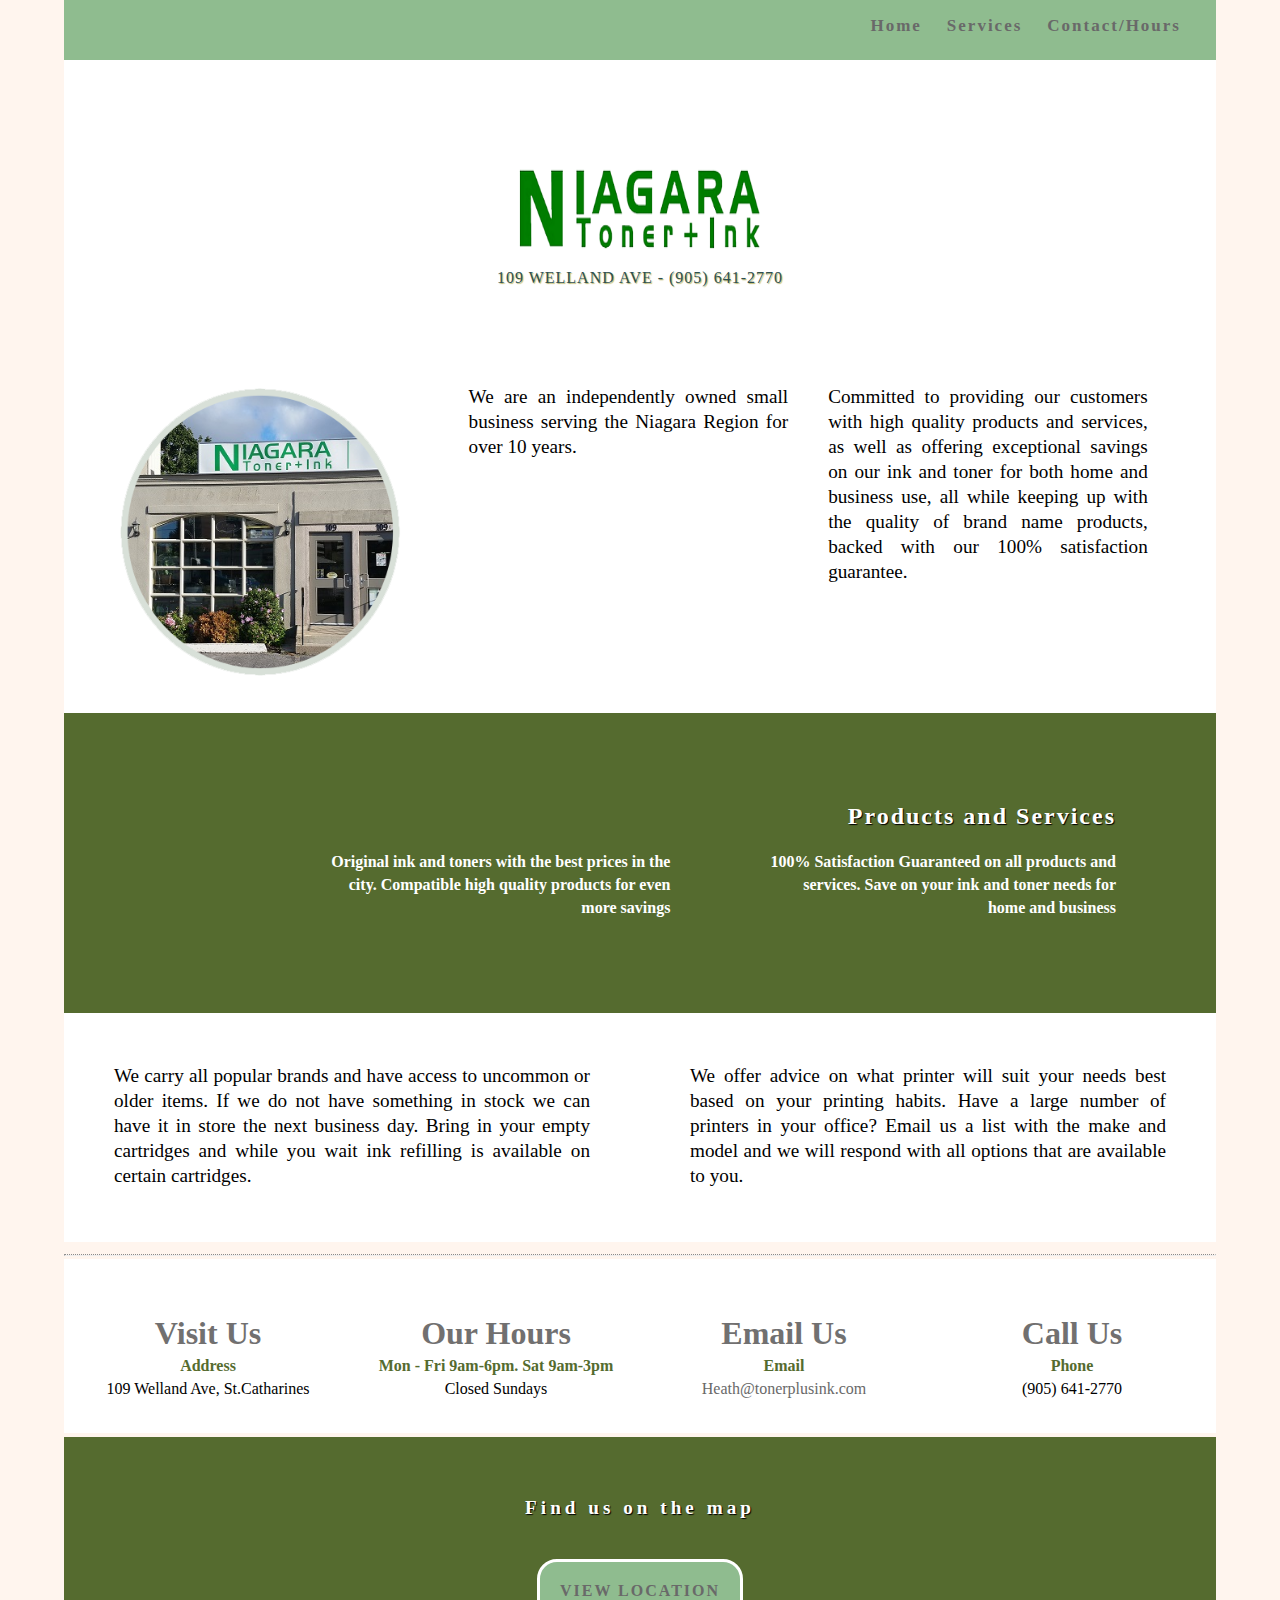
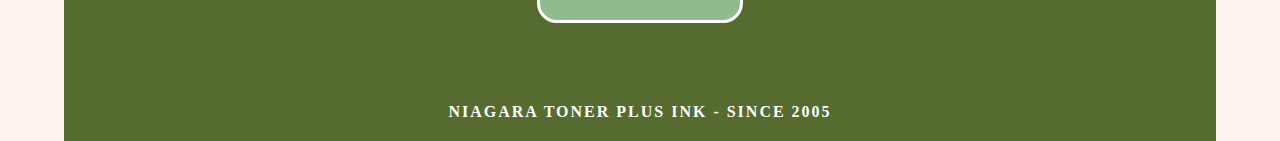
==== commit 71daac25: "Feb 18 small updates" ====
--- a/index.html
+++ b/index.html
@@ -19,7 +19,7 @@
       <ul>
         <li><a href="#hero">Home</a></li>
         <li><a href="#about">Services</a></li>
-        <li> <a href="#contact">Contact</a></li>
+        <li> <a href="#contact">Contact/Hours</a></li>
       </ul>
     </nav>
  </header>
--- a/css/singlePageTemplate.css
+++ b/css/singlePageTemplate.css
@@ -25,7 +25,7 @@
 header {
 	width: 100%;
 	height: 6%;
-	background-color: #DCDCDC;
+	background-color: #8FBC8F;
         
 	
 }
@@ -35,7 +35,7 @@
 	width: 50%;
 	text-align: right;
 	margin-right: 10px;
-        background-color: #DCDCDC;
+        background-color: #8FBC8F;
 
 	
 }
@@ -43,7 +43,7 @@
 header nav ul {
 	list-style: none;
 	float: right;
-        background-color: #DCDCDC;
+        background-color: #8FBC8F;
 
 
 
@@ -58,7 +58,7 @@
 	margin-right: 25px;
 	letter-spacing: 2px;
 	transition: all 0.3s linear;
-        background-color: #DCDCDC;
+        background-color: #8FBC8F;
 }
 
 
@@ -104,7 +104,7 @@
 
 /* Hero Section */
 .hero {
-	background-color: #FFF5EE;
+	background-color: #FFFFFF;
         height: 20px;
 	padding-top: 100px;
 	padding-bottom: 150px;
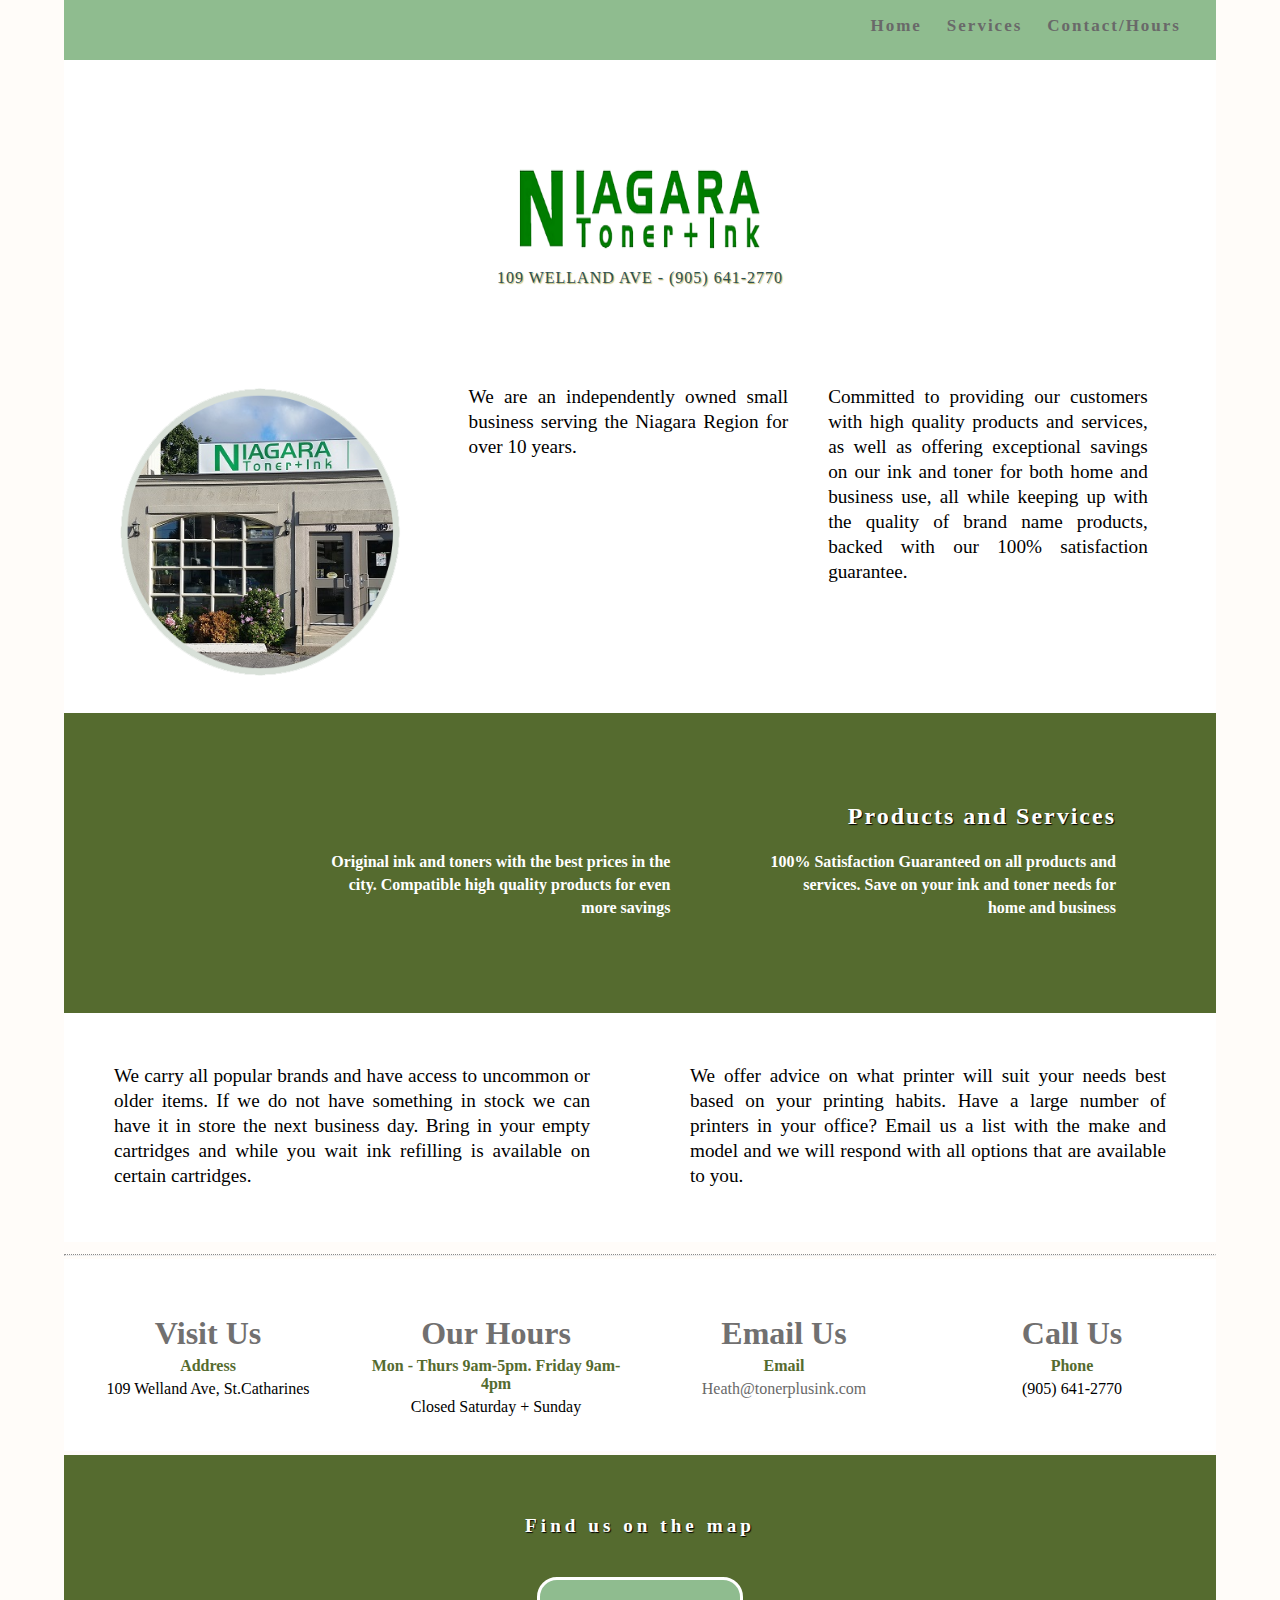
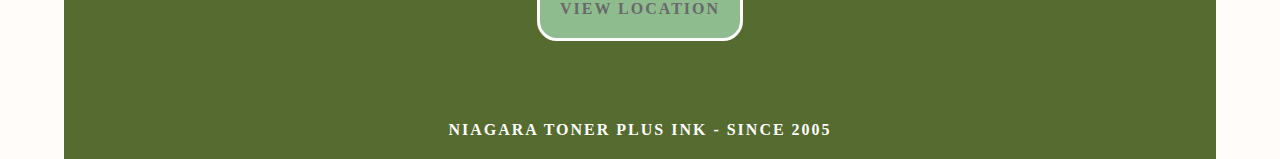
==== commit 289a313a: "Hours" ====
--- a/index.html
+++ b/index.html
@@ -66,8 +66,8 @@
     </div>
     <div class="thumbnail">
       <h1 class="stats">Our Hours</h1>
-      <h4>Mon - Fri 9am-6pm. Sat 9am-3pm</h4>
-      <p>Closed Sundays</p>
+      <h4>Mon - Thurs 9am-5pm. Friday 9am-4pm</h4>
+      <p>Closed Saturday + Sunday</p>
     </div>
     <div class="thumbnail">
       <h1 class="stats">Email Us</h1>
--- a/css/singlePageTemplate.css
+++ b/css/singlePageTemplate.css
@@ -3,7 +3,7 @@
 /* Body */
 body {
 	font-family: source-sans-pro;
-	background-color: #FFF5EE;
+	background-color: #fffcf9;
 	margin-top: 0px;
 	margin-right: 0px;
 	margin-bottom: 0px;
